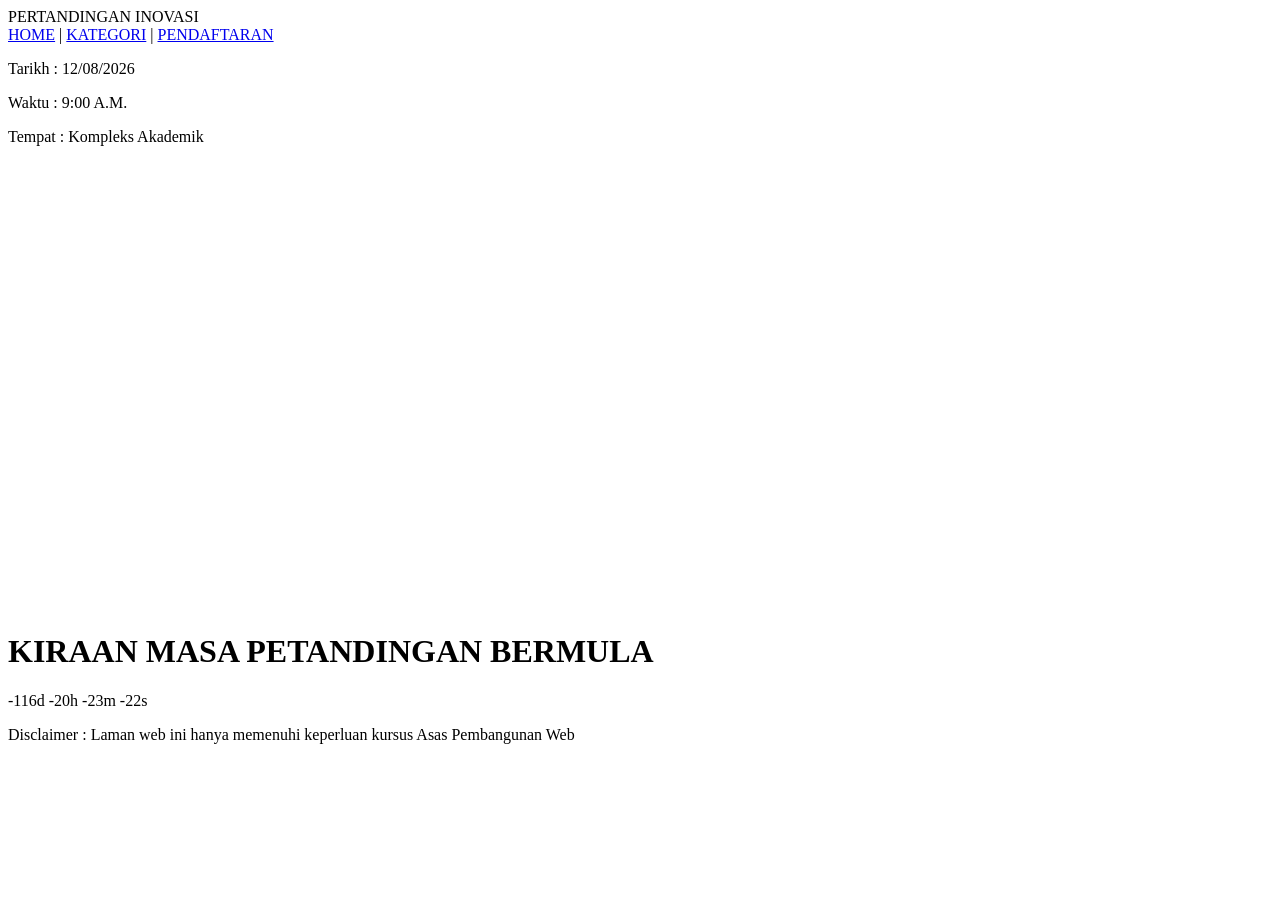
==== index.html @ 63a27972 "Update index.html" ====
<html>
    <head>
        <meta name="viewport" content="width=device-width, initial-scale=1.0">
    </head>
    <header>PERTANDINGAN INOVASI</header>

    <nav>
        <a href = "index.html">HOME</a> | <a href = "kategori.html">KATEGORI</a> | <a href = "daftar.html">PENDAFTARAN</a>
    </nav>

    <section>
        <p>Tarikh : 12/08/2026
        <p>Waktu :  9:00 A.M.
        <p>Tempat : Kompleks Akademik</p>
    </section>

    <iframe src="https://www.google.com/maps/embed?pb=!1m18!1m12!1m3!1d3981.392210374568!2d101.53068947497377!3d3.724355196249561!2m3!1f0!2f0!3f0!3m2!1i1024!2i768!4f13.1!3m3!1m2!1s0x31cb89c69b82a3ab%3A0x7fa38dc86ca7823!2sKompleks%20Akademik%20UPSI!5e0!3m2!1sen!2smy!4v1777512262314!5m2!1sen!2smy" width="600" height="450" style="border:0;" allowfullscreen="" loading="lazy" referrerpolicy="no-referrer-when-downgrade">
    </iframe>


    <h1>KIRAAN MASA PETANDINGAN BERMULA </h1>
    <p id="timer"></p>

    <script>
        let targetDate = new Date("Aug 12, 2026 09:00:00").getTime();

        setInterval(function() {
            let now = new Date().getTime();
            let distance = targetDate - now;

            let days = Math.floor(distance / (1000 * 60 * 60 * 24));
            let hours = Math.floor((distance % (1000 * 60 * 60 * 24)) / (1000 * 60 * 60));
            let minutes = Math.floor((distance % (1000 * 60 * 60)) / (1000 * 60));
            let seconds = Math.floor((distance % (1000 * 60)) / 1000);

            document.getElementById("timer").innerHTML =
                days + "d " + hours + "h " + minutes + "m " + seconds + "s";

        }, 1000);
    </script>

    <footer>
        <p> Disclaimer : Laman web ini hanya memenuhi keperluan kursus Asas Pembangunan Web</p>
    </footer>
</html>
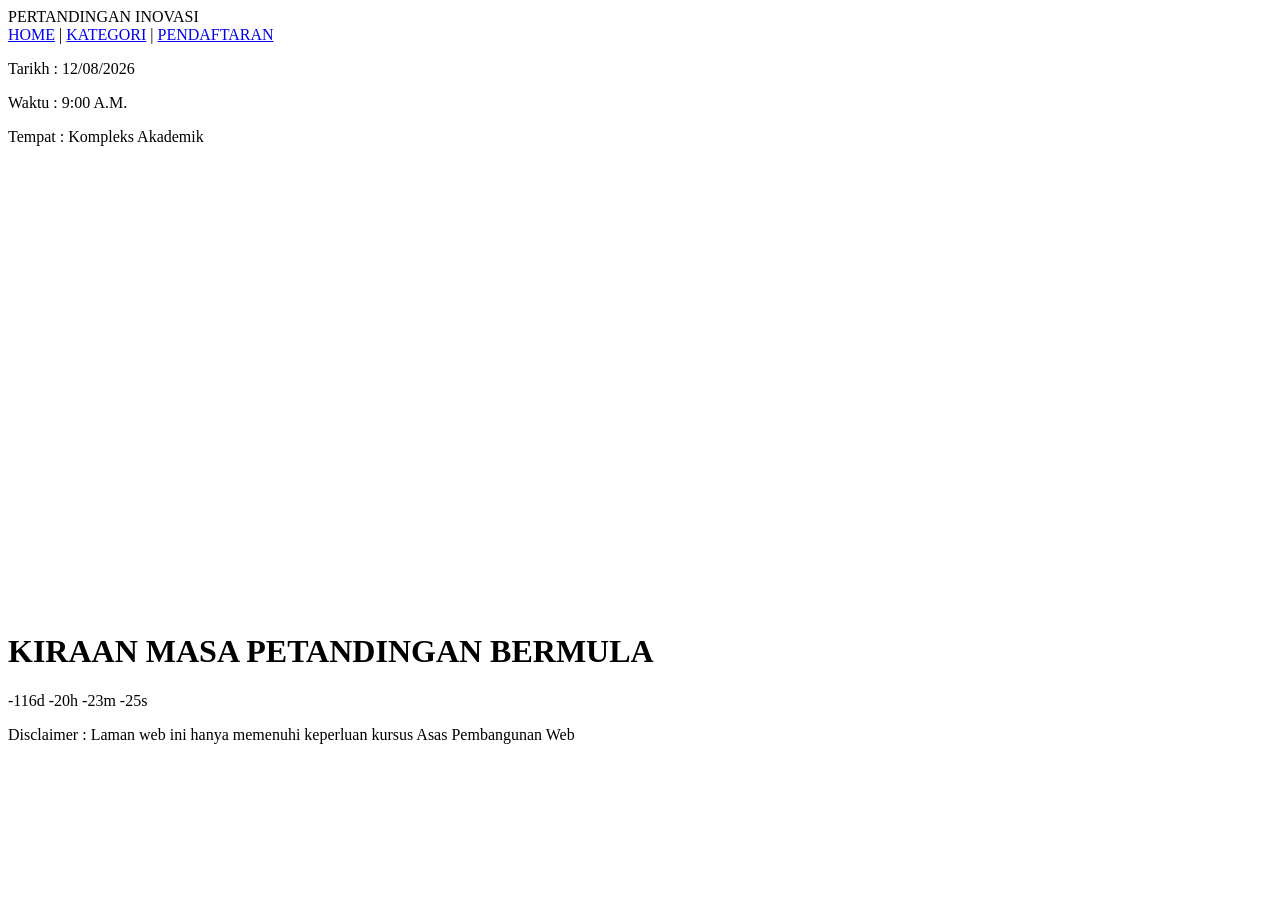
==== commit af69daae: "Update index.html" ====
--- a/index.html
+++ b/index.html
@@ -2,44 +2,47 @@
     <head>
         <meta name="viewport" content="width=device-width, initial-scale=1.0">
     </head>
-    <header>PERTANDINGAN INOVASI</header>
 
-    <nav>
-        <a href = "index.html">HOME</a> | <a href = "kategori.html">KATEGORI</a> | <a href = "daftar.html">PENDAFTARAN</a>
-    </nav>
-
-    <section>
-        <p>Tarikh : 12/08/2026
-        <p>Waktu :  9:00 A.M.
-        <p>Tempat : Kompleks Akademik</p>
-    </section>
-
-    <iframe src="https://www.google.com/maps/embed?pb=!1m18!1m12!1m3!1d3981.392210374568!2d101.53068947497377!3d3.724355196249561!2m3!1f0!2f0!3f0!3m2!1i1024!2i768!4f13.1!3m3!1m2!1s0x31cb89c69b82a3ab%3A0x7fa38dc86ca7823!2sKompleks%20Akademik%20UPSI!5e0!3m2!1sen!2smy!4v1777512262314!5m2!1sen!2smy" width="600" height="450" style="border:0;" allowfullscreen="" loading="lazy" referrerpolicy="no-referrer-when-downgrade">
-    </iframe>
-
-
-    <h1>KIRAAN MASA PETANDINGAN BERMULA </h1>
-    <p id="timer"></p>
-
-    <script>
-        let targetDate = new Date("Aug 12, 2026 09:00:00").getTime();
-
-        setInterval(function() {
-            let now = new Date().getTime();
-            let distance = targetDate - now;
-
-            let days = Math.floor(distance / (1000 * 60 * 60 * 24));
-            let hours = Math.floor((distance % (1000 * 60 * 60 * 24)) / (1000 * 60 * 60));
-            let minutes = Math.floor((distance % (1000 * 60 * 60)) / (1000 * 60));
-            let seconds = Math.floor((distance % (1000 * 60)) / 1000);
-
-            document.getElementById("timer").innerHTML =
-                days + "d " + hours + "h " + minutes + "m " + seconds + "s";
-
-        }, 1000);
-    </script>
-
-    <footer>
-        <p> Disclaimer : Laman web ini hanya memenuhi keperluan kursus Asas Pembangunan Web</p>
-    </footer>
+    <body>
+        <header>PERTANDINGAN INOVASI</header>
+    
+        <nav>
+            <a href = "index.html">HOME</a> | <a href = "kategori.html">KATEGORI</a> | <a href = "daftar.html">PENDAFTARAN</a>
+        </nav>
+    
+        <section>
+            <p>Tarikh : 12/08/2026
+            <p>Waktu :  9:00 A.M.
+            <p>Tempat : Kompleks Akademik</p>
+        </section>
+    
+        <iframe src="https://www.google.com/maps/embed?pb=!1m18!1m12!1m3!1d3981.392210374568!2d101.53068947497377!3d3.724355196249561!2m3!1f0!2f0!3f0!3m2!1i1024!2i768!4f13.1!3m3!1m2!1s0x31cb89c69b82a3ab%3A0x7fa38dc86ca7823!2sKompleks%20Akademik%20UPSI!5e0!3m2!1sen!2smy!4v1777512262314!5m2!1sen!2smy" width="600" height="450" style="border:0;" allowfullscreen="" loading="lazy" referrerpolicy="no-referrer-when-downgrade">
+        </iframe>
+    
+    
+        <h1>KIRAAN MASA PETANDINGAN BERMULA </h1>
+        <p id="timer"></p>
+    
+        <script>
+            let targetDate = new Date("Aug 12, 2026 09:00:00").getTime();
+    
+            setInterval(function() {
+                let now = new Date().getTime();
+                let distance = targetDate - now;
+    
+                let days = Math.floor(distance / (1000 * 60 * 60 * 24));
+                let hours = Math.floor((distance % (1000 * 60 * 60 * 24)) / (1000 * 60 * 60));
+                let minutes = Math.floor((distance % (1000 * 60 * 60)) / (1000 * 60));
+                let seconds = Math.floor((distance % (1000 * 60)) / 1000);
+    
+                document.getElementById("timer").innerHTML =
+                    days + "d " + hours + "h " + minutes + "m " + seconds + "s";
+    
+            }, 1000);
+        </script>
+    
+        <footer>
+            <p> Disclaimer : Laman web ini hanya memenuhi keperluan kursus Asas Pembangunan Web</p>
+        </footer>
+    </body>
 </html>
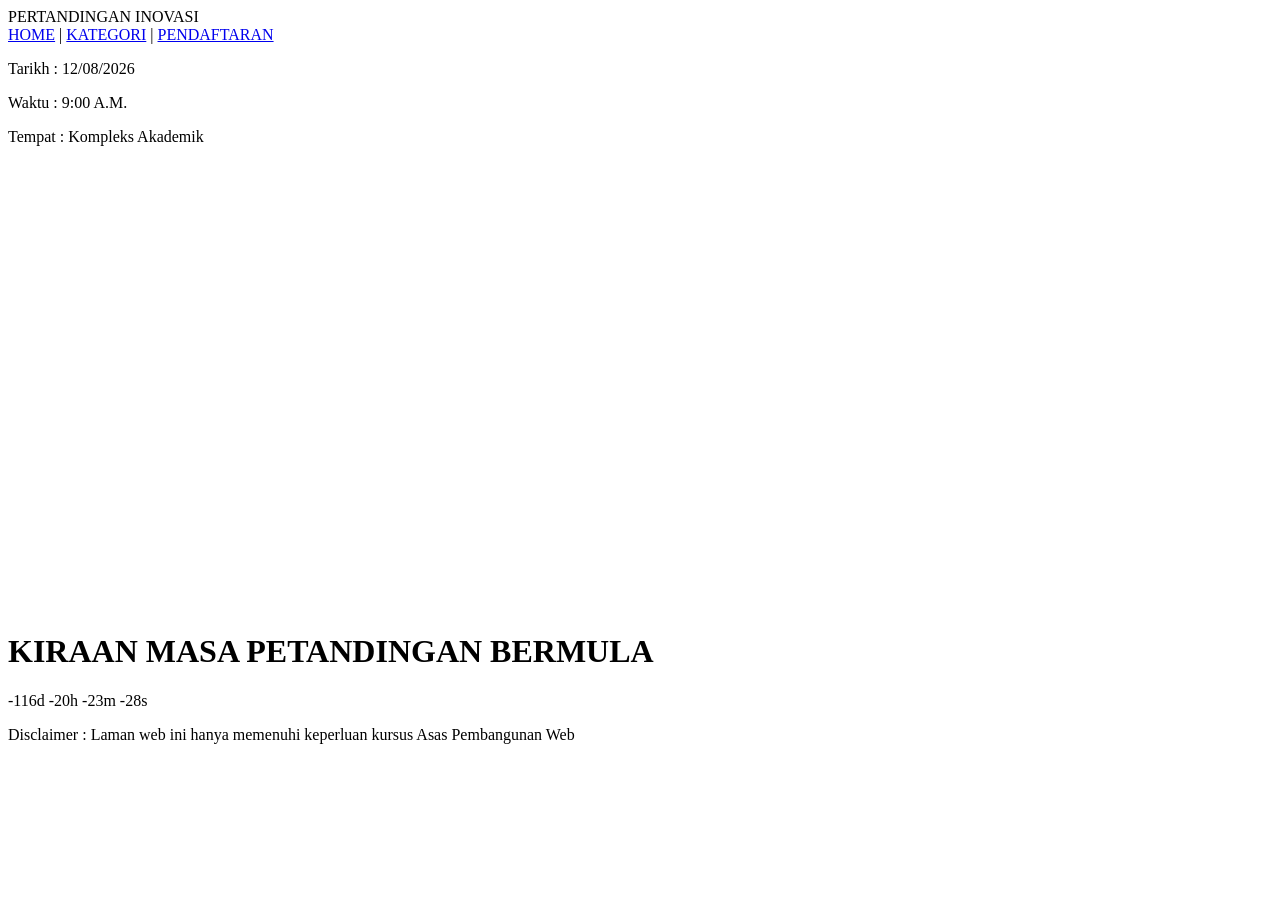
==== commit 0b229df6: "Update index.html" ====
--- a/index.html
+++ b/index.html
@@ -1,6 +1,7 @@
 <html>
     <head>
         <meta name="viewport" content="width=device-width, initial-scale=1.0">
+        <link rel="stylesheet" href="style.css">
     </head>
 
     <body>
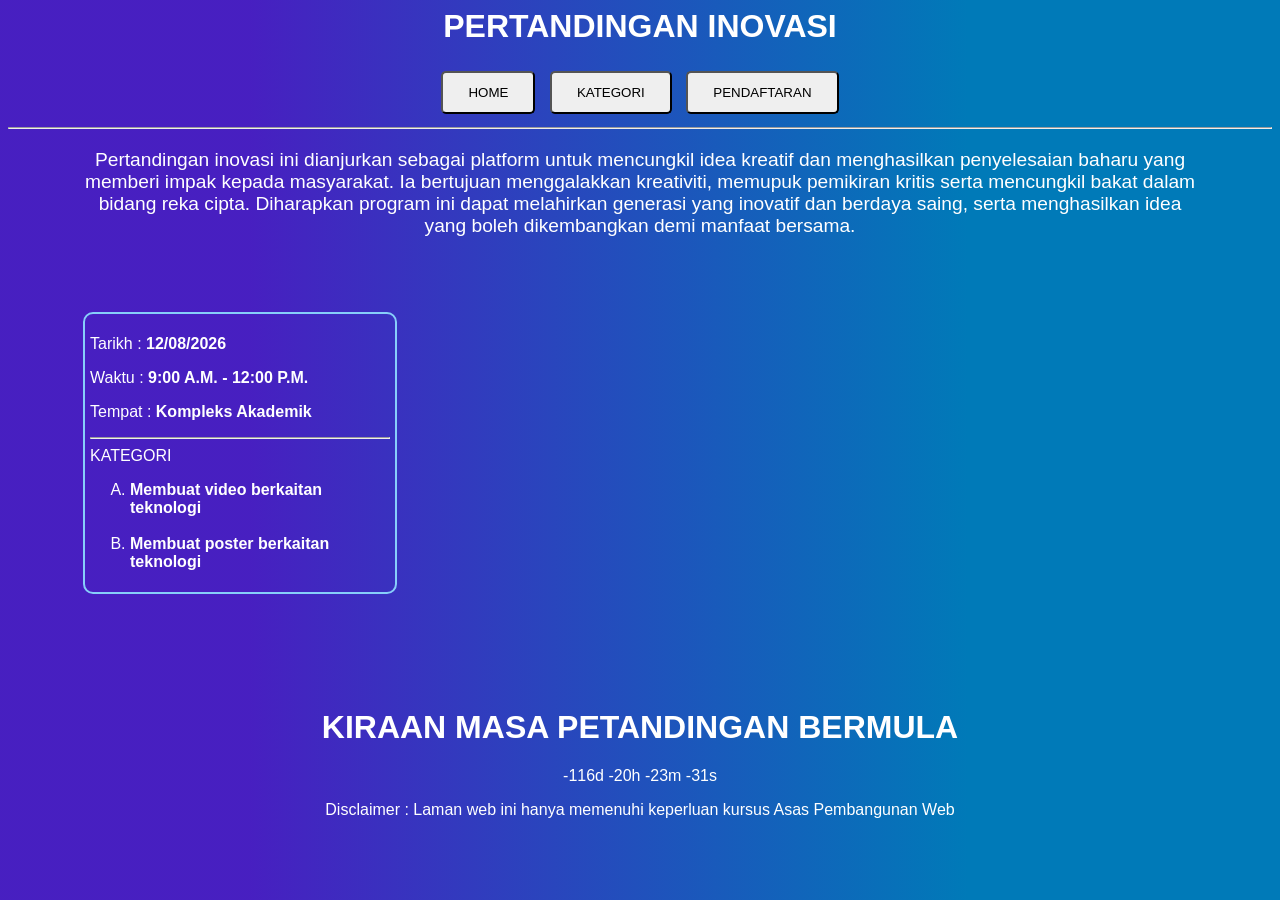
==== commit 3861470c: "Add files via upload" ====
--- a/index.html
+++ b/index.html
@@ -1,28 +1,47 @@
 <html>
     <head>
+        <meta charset="UTF-8">
         <meta name="viewport" content="width=device-width, initial-scale=1.0">
         <link rel="stylesheet" href="style.css">
+        <title>Website Pertandingan Inovasi</title>
     </head>
 
     <body>
-        <header>PERTANDINGAN INOVASI</header>
+
+        <header><h1>PERTANDINGAN INOVASI</h1></header>
     
         <nav>
-            <a href = "index.html">HOME</a> | <a href = "kategori.html">KATEGORI</a> | <a href = "daftar.html">PENDAFTARAN</a>
+            <a href = "index.html"><button>HOME</button></a>
+            <a href = "kategori.html"><button>KATEGORI</button></a>
+            <a href = "daftar.html"><button>PENDAFTARAN</button></a>
         </nav>
-    
+
+        <hr>
+
+        <div>
+            <p id="desc">Pertandingan inovasi ini dianjurkan sebagai platform untuk mencungkil idea kreatif dan menghasilkan penyelesaian baharu yang memberi impak kepada masyarakat. Ia bertujuan menggalakkan kreativiti, memupuk pemikiran kritis serta mencungkil bakat dalam bidang reka cipta. Diharapkan program ini dapat melahirkan generasi yang inovatif dan berdaya saing, serta menghasilkan idea yang boleh dikembangkan demi manfaat bersama.
+</p>
+        </div>
         <section>
-            <p>Tarikh : 12/08/2026
-            <p>Waktu :  9:00 A.M.
-            <p>Tempat : Kompleks Akademik</p>
+            <div id="sec1">
+                <p>Tarikh : <span class="bold">12/08/2026</span></p>
+                <p>Waktu :  <span class="bold">9:00 A.M. - 12:00 P.M.</span></p>
+                <p>Tempat : <span class="bold">Kompleks Akademik</span></p>
+                <hr>
+                KATEGORI
+                <ol type="A">
+                    <li><span class="bold">Membuat video berkaitan teknologi</span></li>
+                    <br>
+                    <li><span class="bold">Membuat poster berkaitan teknologi</span></li>
+                </ol>
+            </div>
         </section>
-    
-        <iframe src="https://www.google.com/maps/embed?pb=!1m18!1m12!1m3!1d3981.392210374568!2d101.53068947497377!3d3.724355196249561!2m3!1f0!2f0!3f0!3m2!1i1024!2i768!4f13.1!3m3!1m2!1s0x31cb89c69b82a3ab%3A0x7fa38dc86ca7823!2sKompleks%20Akademik%20UPSI!5e0!3m2!1sen!2smy!4v1777512262314!5m2!1sen!2smy" width="600" height="450" style="border:0;" allowfullscreen="" loading="lazy" referrerpolicy="no-referrer-when-downgrade">
-        </iframe>
-    
-    
-        <h1>KIRAAN MASA PETANDINGAN BERMULA </h1>
-        <p id="timer"></p>
+        <br>
+
+        <div id="masa">
+            <h1>KIRAAN MASA PETANDINGAN BERMULA</h1>
+            <p id="timer"></p>
+        </div>
     
         <script>
             let targetDate = new Date("Aug 12, 2026 09:00:00").getTime();
@@ -41,9 +60,11 @@
     
             }, 1000);
         </script>
+
+
     
         <footer>
             <p> Disclaimer : Laman web ini hanya memenuhi keperluan kursus Asas Pembangunan Web</p>
         </footer>
     </body>
-</html>
+</html>
--- a/style.css
+++ b/style.css
@@ -0,0 +1,57 @@
+header {
+    text-align: center;
+    font-family: sans-serif, arial;
+    color: white;
+}
+
+body{
+    font-family: sans-serif, arial;
+    background-image: linear-gradient( to left, rgba(0,122,184,1) 24.4%, rgba(46,0,184,0.88) 80.5% );
+    color: white;
+    text-align: center;
+}
+
+nav {
+    border-radius: 10px;
+    font-family: sans-serif, arial;
+}
+
+#desc{
+    margin: 75px;
+    margin-top: 20px;
+    font-size: larger;
+}
+
+button {
+    background-color: linear-gradient(skyblue, lightgreen );
+    padding: 12px 25px;
+    outline: none;
+    border-radius: 5px;
+    margin: 5px;
+}
+
+iframe {
+    border: 5px solid turquoise;
+    border-radius: 10px;
+}
+
+#sec1{
+    border: 2px solid lightskyblue;
+    border-radius: 10px;
+    padding: 5px;
+    text-align: left;
+    width: 300px;
+    margin: 75px
+}
+
+#masa{
+    clear: both;
+}
+
+footer{
+    clear: both;
+}
+
+.bold{
+    font-weight: bold;
+}
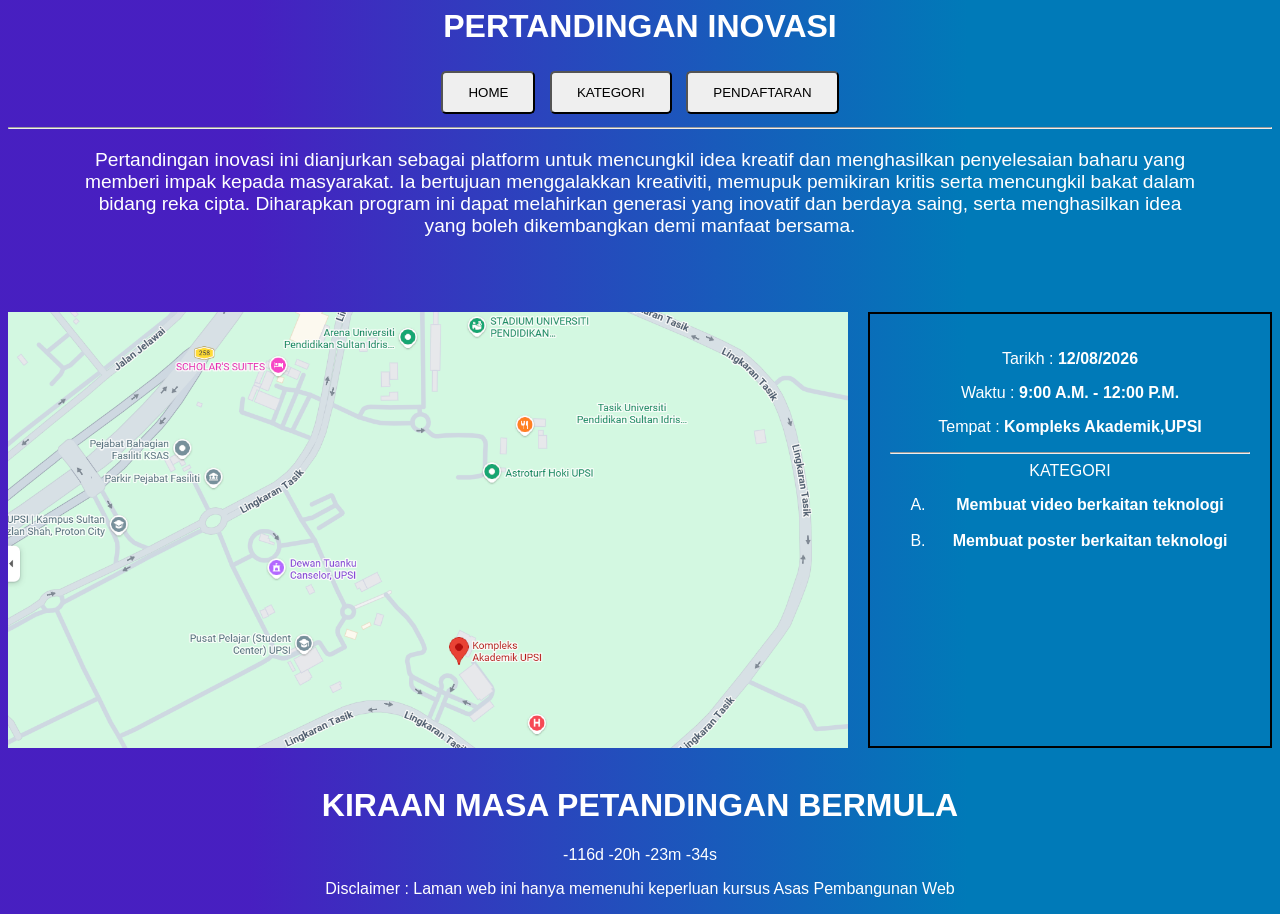
==== commit 1f7063fa: "Add files via upload" ====
--- a/index.html
+++ b/index.html
@@ -22,11 +22,13 @@
             <p id="desc">Pertandingan inovasi ini dianjurkan sebagai platform untuk mencungkil idea kreatif dan menghasilkan penyelesaian baharu yang memberi impak kepada masyarakat. Ia bertujuan menggalakkan kreativiti, memupuk pemikiran kritis serta mencungkil bakat dalam bidang reka cipta. Diharapkan program ini dapat melahirkan generasi yang inovatif dan berdaya saing, serta menghasilkan idea yang boleh dikembangkan demi manfaat bersama.
 </p>
         </div>
-        <section>
-            <div id="sec1">
+
+        <div class="container">
+            <img src="lokasi.png" alt="Lokasi Kompleks Akademik,UPSI" class="image-box">
+            <div class="text-box">
                 <p>Tarikh : <span class="bold">12/08/2026</span></p>
                 <p>Waktu :  <span class="bold">9:00 A.M. - 12:00 P.M.</span></p>
-                <p>Tempat : <span class="bold">Kompleks Akademik</span></p>
+                <p>Tempat : <span class="bold">Kompleks Akademik,UPSI</span></p>
                 <hr>
                 KATEGORI
                 <ol type="A">
@@ -35,7 +37,8 @@
                     <li><span class="bold">Membuat poster berkaitan teknologi</span></li>
                 </ol>
             </div>
-        </section>
+        </div>
+
         <br>
 
         <div id="masa">
--- a/style.css
+++ b/style.css
@@ -35,15 +35,6 @@
     border-radius: 10px;
 }
 
-#sec1{
-    border: 2px solid lightskyblue;
-    border-radius: 10px;
-    padding: 5px;
-    text-align: left;
-    width: 300px;
-    margin: 75px
-}
-
 #masa{
     clear: both;
 }
@@ -54,4 +45,37 @@
 
 .bold{
     font-weight: bold;
+}
+
+.container {
+    display: flex;
+    flex-wrap: wrap; /* Allows items to stack on small screens */
+    width: 100%;
+    gap: 20px;
+}
+
+.image-box {
+    flex: 7; /* 70% width on large screens */
+    min-width: 300px; /* Optional: forces wrap sooner */
+}
+
+.image-box img {
+    width: 100%; /* Makes image responsive */
+    height: auto;
+    display: block;
+}
+
+.text-box {
+    flex: 3; /* 30% width on large screens */
+    border: 2px solid #000; /* Text box border */
+    padding: 20px;
+    box-sizing: border-box;
+    min-width: 200px;
+}
+
+/* When screen is 768px or smaller */
+ @media (max-width: 768px) {
+    .image-box, .text-box {
+      flex: 1 1 100%; /* Force full width to make them stack */
+    }
 }
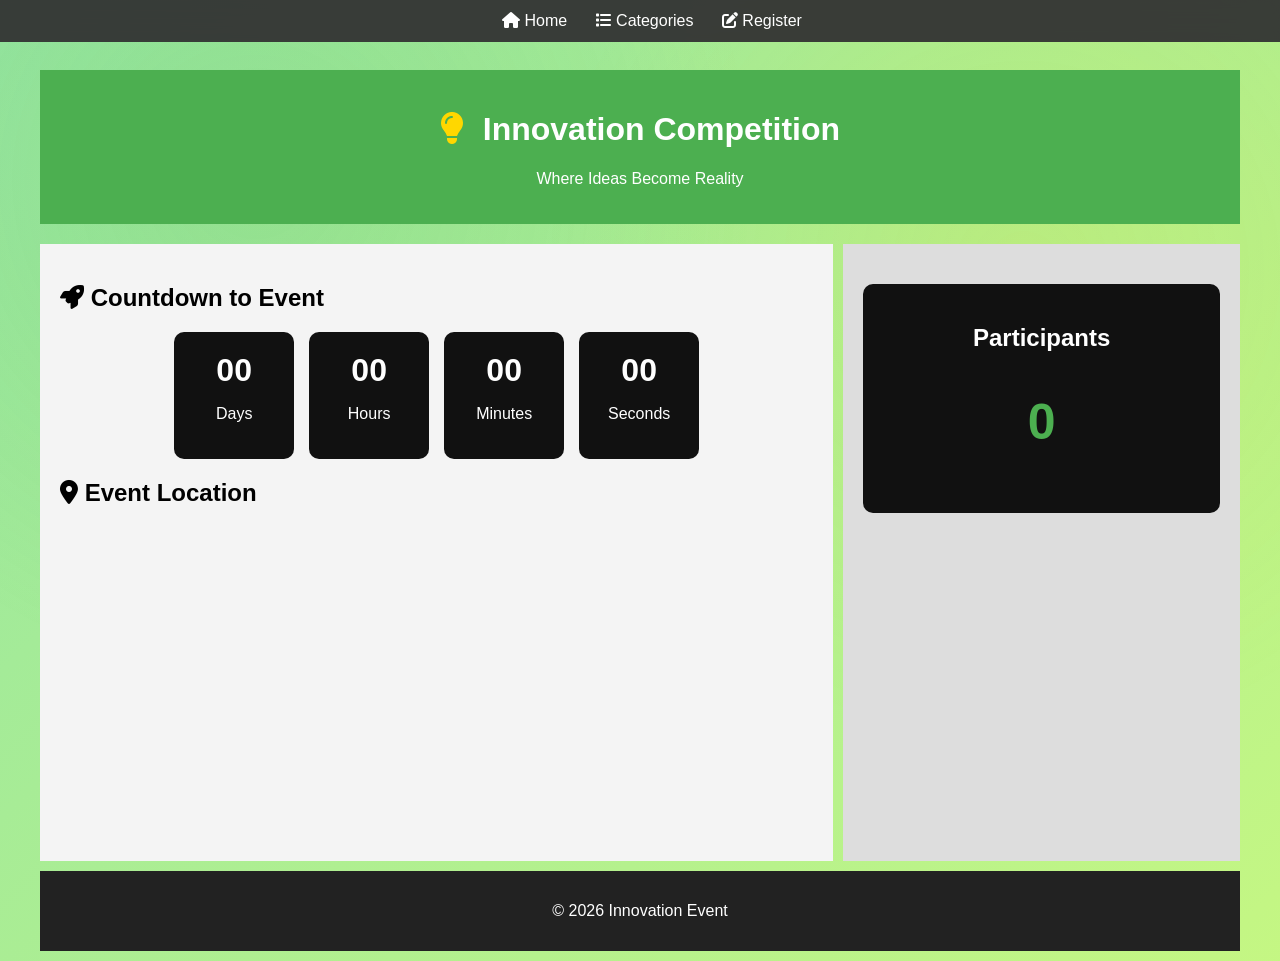
==== commit 99b60c06: "Add files via upload" ====
--- a/index.html
+++ b/index.html
@@ -1,73 +1,137 @@
-<html>
-    <head>
-        <meta charset="UTF-8">
-        <meta name="viewport" content="width=device-width, initial-scale=1.0">
-        <link rel="stylesheet" href="style.css">
-        <title>Website Pertandingan Inovasi</title>
-    </head>
+<!DOCTYPE html>
+<html lang="en">
+<head>
+    <meta charset="UTF-8">
+    <meta name="viewport" content="width=device-width, initial-scale=1.0">
+    <title>Innovation Website</title>
 
-    <body>
+    <!-- CSS -->
+    <link rel="stylesheet" href="style.css">
 
-        <header><h1>PERTANDINGAN INOVASI</h1></header>
-    
-        <nav>
-            <a href = "index.html"><button>HOME</button></a>
-            <a href = "kategori.html"><button>KATEGORI</button></a>
-            <a href = "daftar.html"><button>PENDAFTARAN</button></a>
-        </nav>
+    <!-- Font Awesome Icons -->
+    <link rel="stylesheet" href="https://cdnjs.cloudflare.com/ajax/libs/font-awesome/6.5.0/css/all.min.css">
+</head>
 
-        <hr>
+<body>
 
-        <div>
-            <p id="desc">Pertandingan inovasi ini dianjurkan sebagai platform untuk mencungkil idea kreatif dan menghasilkan penyelesaian baharu yang memberi impak kepada masyarakat. Ia bertujuan menggalakkan kreativiti, memupuk pemikiran kritis serta mencungkil bakat dalam bidang reka cipta. Diharapkan program ini dapat melahirkan generasi yang inovatif dan berdaya saing, serta menghasilkan idea yang boleh dikembangkan demi manfaat bersama.
-</p>
-        </div>
+<div class="container">
 
-        <div class="container">
-            <img src="lokasi.png" alt="Lokasi Kompleks Akademik,UPSI" class="image-box">
-            <div class="text-box">
-                <p>Tarikh : <span class="bold">12/08/2026</span></p>
-                <p>Waktu :  <span class="bold">9:00 A.M. - 12:00 P.M.</span></p>
-                <p>Tempat : <span class="bold">Kompleks Akademik,UPSI</span></p>
-                <hr>
-                KATEGORI
-                <ol type="A">
-                    <li><span class="bold">Membuat video berkaitan teknologi</span></li>
-                    <br>
-                    <li><span class="bold">Membuat poster berkaitan teknologi</span></li>
-                </ol>
+    <!-- HEADER -->
+    <header>
+        <h1>
+            <i class="fa-solid fa-lightbulb"></i>
+            Innovation Competition
+        </h1>
+        <p>Where Ideas Become Reality</p>
+    </header>
+
+    <!-- NAV -->
+    <nav class="main-nav">
+        <a href="index.html"><i class="fa-solid fa-house"></i> Home</a>
+        <a href="kategori.html"><i class="fa-solid fa-list"></i> Categories</a>
+        <a href="daftar.html"><i class="fa-solid fa-pen-to-square"></i> Register</a>
+    </nav>
+
+    <!-- MAIN CONTENT -->
+    <main>
+
+        <!-- COUNTDOWN -->
+        <h2>
+            <i class="fa-solid fa-rocket"></i>
+            Countdown to Event
+        </h2>
+
+        <div class="flip-clock">
+            <div class="time-box">
+                <span id="days">00</span>
+                <p>Days</p>
+            </div>
+            <div class="time-box">
+                <span id="hours">00</span>
+                <p>Hours</p>
+            </div>
+            <div class="time-box">
+                <span id="minutes">00</span>
+                <p>Minutes</p>
+            </div>
+            <div class="time-box">
+                <span id="seconds">00</span>
+                <p>Seconds</p>
             </div>
         </div>
 
-        <br>
+        <!-- MAP SECTION -->
+        <h2>
+            <i class="fa-solid fa-location-dot"></i>
+            Event Location
+        </h2>
 
-        <div id="masa">
-            <h1>KIRAAN MASA PETANDINGAN BERMULA</h1>
-            <p id="timer"></p>
-        </div>
+        <iframe src="https://www.google.com/maps/embed?pb=!1m18!1m12!1m3!1d5630.555005600012!2d101.53564089062603!3d3.721830522814039!2m3!1f0!2f0!3f0!3m2!1i1024!2i768!4f13.1!3m3!1m2!1s0x31cb89c69b82a3ab%3A0x7fa38dc86ca7823!2sKompleks%20Akademik%20UPSI!5e0!3m2!1sen!2smy!4v1777868084602!5m2!1sen!2smy" width="400" height="300" style="border:0;" allowfullscreen="" loading="lazy" referrerpolicy="no-referrer-when-downgrade"></iframe>
+        
+
+    </main>
+
+    <!-- SIDEBAR -->
+    <aside>
+        <div class="participant-box">
+        <h2>Participants</h2>
+        <h1 id="count">0</h1>
+    </div>
+    </aside>
+
+    <!-- FOOTER -->
+    <footer>
+        <p>© 2026 Innovation Event</p>
+    </footer>
+
+</div>
+
+<!-- TIMER SCRIPT -->
+<script>
+const targetDate = new Date(2026, 7, 12, 9, 0, 0).getTime();
+
+function updateFlip(id, value) {
+    const el = document.getElementById(id);
+
+    if (el.innerText != value) {
+        el.classList.add("flip");
+
+        setTimeout(() => {
+            el.innerText = value;
+            el.classList.remove("flip");
+        }, 150);
+    }
+}
+
+setInterval(() => {
+    const now = new Date().getTime();
+    const diff = targetDate - now;
+
+    if (diff <= 0) return;
+
+    const d = Math.floor(diff / (1000 * 60 * 60 * 24));
+    const h = Math.floor((diff / (1000 * 60 * 60)) % 24);
+    const m = Math.floor((diff / (1000 * 60)) % 60);
+    const s = Math.floor((diff / 1000) % 60);
+
+    updateFlip("days", d);
+    updateFlip("hours", h);
+    updateFlip("minutes", m);
+    updateFlip("seconds", s);
+
+}, 1000);
+
+async function updateCount() {
+    const response = await fetch("https://script.google.com/macros/s/AKfycby4aYDxU8yv1ElqwkVaMEBnxDwyqdv9KsiQAQOSUeU4nR261nS4y855_ebGj-OmS-UtNg/exec");
     
-        <script>
-            let targetDate = new Date("Aug 12, 2026 09:00:00").getTime();
-    
-            setInterval(function() {
-                let now = new Date().getTime();
-                let distance = targetDate - now;
-    
-                let days = Math.floor(distance / (1000 * 60 * 60 * 24));
-                let hours = Math.floor((distance % (1000 * 60 * 60 * 24)) / (1000 * 60 * 60));
-                let minutes = Math.floor((distance % (1000 * 60 * 60)) / (1000 * 60));
-                let seconds = Math.floor((distance % (1000 * 60)) / 1000);
-    
-                document.getElementById("timer").innerHTML =
-                    days + "d " + hours + "h " + minutes + "m " + seconds + "s";
-    
-            }, 1000);
-        </script>
+    const text = await response.text();
+    console.log("API response:", text);
 
+    document.getElementById("count").innerText = text;
+}
 
-    
-        <footer>
-            <p> Disclaimer : Laman web ini hanya memenuhi keperluan kursus Asas Pembangunan Web</p>
-        </footer>
-    </body>
+updateCount();
+</script>
+
+</body>
 </html>
--- a/style.css
+++ b/style.css
@@ -1,81 +1,320 @@
+body {
+     margin: 0;
+    font-family: Arial, sans-serif;
+
+    /* Gradient background */
+    background: linear-gradient(-45deg, #f5f7fa, #c3cfe2, #d4fc79, #96e6a1);
+    background-size: 400% 400%;
+
+    animation: gradientMove 15s ease infinite;
+
+    min-height: 100vh;
+
+    min-height: 100vh;
+    padding-top: 60px;
+}
+
+body::before {
+    content: "";
+    position: fixed;
+    top: 0;
+    left: 0;
+    width: 100%;
+    height: 100%;
+
+    background: radial-gradient(circle at 20% 20%, rgba(76,175,80,0.15), transparent 40%),
+                radial-gradient(circle at 80% 30%, rgba(255,215,0,0.12), transparent 40%);
+
+    z-index: -1;
+}
+
+.card, main, aside, .form-container {
+    background: rgba(255, 255, 255, 0.95);
+    backdrop-filter: blur(5px);
+}
+
+@keyframes gradientMove {
+    0% {
+        background-position: 0% 50%;
+    }
+    50% {
+        background-position: 100% 50%;
+    }
+    100% {
+        background-position: 0% 50%;
+    }
+}
+/* Layout */
+.container {
+    display: grid;
+    grid-template-areas:
+        "header header"
+        "nav nav"
+        "main sidebar"
+        "footer footer";
+    grid-template-columns: 2fr 1fr;
+    gap: 10px;
+    padding: 10px;
+
+    max-width: 1200px;
+    margin: auto;
+}
+
+/* HEADER */
 header {
-    text-align: center;
-    font-family: sans-serif, arial;
-    color: white;
-}
-
-body{
-    font-family: sans-serif, arial;
-    background-image: linear-gradient( to left, rgba(0,122,184,1) 24.4%, rgba(46,0,184,0.88) 80.5% );
-    color: white;
-    text-align: center;
-}
-
-nav {
-    border-radius: 10px;
-    font-family: sans-serif, arial;
-}
-
-#desc{
-    margin: 75px;
+    grid-area: header;
+    background: #4CAF50;
+    color: white;
+    padding: 20px;
+    text-align: center;
+}
+
+header i {
+    margin-right: 10px;
+    color: #FFD700;
+}
+
+/* =========================
+   GLOBAL NAVIGATION (ALL PAGES)
+   ========================= */
+
+.main-nav {
+    position: fixed;   /* stays in same place */
+    top: 0;
+    left: 0;
+    width: 100%;
+    background: #333;
+    padding: 12px;
+    text-align: center;
+    z-index: 1000; /* always on top */
+    position: fixed;
+    top: 0;
+    width: 100%;
+    background: rgba(51, 51, 51, 0.95);
+    backdrop-filter: blur(8px);
+}
+
+.main-nav a {
+    color: white;
+    margin: 0 12px;
+    text-decoration: none;
+    font-size: 16px;
+    transition: 0.3s;
+}
+
+.main-nav a:hover {
+    color: #4CAF50;
+}
+/* Active page feel (optional manual class) */
+.main-nav a.active {
+    color: #FFD700;
+    font-weight: bold;
+}
+/* MAIN */
+main {
+    grid-area: main;
+    background: #f4f4f4;
+    padding: 20px;
+}
+
+/* SIDEBAR */
+aside {
+    grid-area: sidebar;
+    background: #ddd;
+    padding: 20px;
+}
+
+/* FOOTER */
+footer {
+    grid-area: footer;
+    background: #222;
+    color: white;
+    text-align: center;
+    padding: 15px;
+}
+
+/* FLIP CLOCK */
+.flip-clock {
+    display: flex;
+    justify-content: center;
+    gap: 15px;
     margin-top: 20px;
-    font-size: larger;
-}
-
-button {
-    background-color: linear-gradient(skyblue, lightgreen );
-    padding: 12px 25px;
-    outline: none;
-    border-radius: 5px;
-    margin: 5px;
-}
-
+}
+
+.time-box {
+    background: #111;
+    color: #fff;
+    padding: 20px;
+    border-radius: 10px;
+    text-align: center;
+    min-width: 80px;
+}
+
+.time-box span {
+    display: block;
+    font-size: 32px;
+    font-weight: bold;
+    transition: transform 0.3s, opacity 0.3s;
+}
+
+.flip {
+    transform: rotateX(90deg);
+    opacity: 0;
+}
+
+/* MAP */
 iframe {
-    border: 5px solid turquoise;
-    border-radius: 10px;
-}
-
-#masa{
-    clear: both;
-}
-
-footer{
-    clear: both;
-}
-
-.bold{
-    font-weight: bold;
-}
-
-.container {
-    display: flex;
-    flex-wrap: wrap; /* Allows items to stack on small screens */
-    width: 100%;
-    gap: 20px;
-}
-
-.image-box {
-    flex: 7; /* 70% width on large screens */
-    min-width: 300px; /* Optional: forces wrap sooner */
-}
-
-.image-box img {
-    width: 100%; /* Makes image responsive */
-    height: auto;
-    display: block;
-}
-
-.text-box {
-    flex: 3; /* 30% width on large screens */
-    border: 2px solid #000; /* Text box border */
-    padding: 20px;
-    box-sizing: border-box;
-    min-width: 200px;
-}
-
-/* When screen is 768px or smaller */
- @media (max-width: 768px) {
-    .image-box, .text-box {
-      flex: 1 1 100%; /* Force full width to make them stack */
-    }
+    width: 100%;
+    height: 300px;
+    border: 0;
+    border-radius: 10px;
+    margin-top: 10px;
+}
+
+/* RESPONSIVE */
+@media (max-width: 768px) {
+    .container {
+        grid-template-areas:
+            "header"
+            "nav"
+            "main"
+            "sidebar"
+            "footer";
+        grid-template-columns: 1fr;
+    }
+}
+
+@media (max-width: 500px) {
+    .flip-clock {
+        flex-wrap: wrap;
+    }
+
+    .time-box {
+        min-width: 70px;
+        padding: 15px;
+    }
+}
+
+@media (max-width: 600px) {
+    iframe {
+        height: 200px;
+    }
+}
+/* =========================
+   CATEGORY PAGE ONLY
+   ========================= */
+
+.category-page {
+    max-width: 800px;
+    margin: auto;
+    padding: 20px;
+    text-align: center;
+}
+
+/* Title only inside category page */
+.category-page h1 {
+    margin-bottom: 30px;
+}
+
+/* Cards */
+.category-page .card {
+    background: white;
+    margin: 20px 0;
+    padding: 30px;
+    border-radius: 12px;
+    box-shadow: 0 5px 15px rgba(0,0,0,0.1);
+    transition: transform 0.3s ease;
+}
+
+.category-page .card:hover {
+    transform: translateY(-5px);
+}
+
+/* Icons inside category page only */
+.category-page .card i {
+    font-size: 40px;
+    color: #4CAF50;
+    margin-bottom: 10px;
+}
+
+/* Buttons inside category page only */
+.join-btn {
+    display: inline-block;
+    margin-top: 15px;
+    padding: 10px 20px;
+    background: #4CAF50;
+    color: white;
+    border-radius: 6px;
+    text-decoration: none;
+    transition: 0.3s;
+}
+
+.join-btn:hover {
+    background: #45a049;
+}
+
+ /* =========================
+    REGISTRATION PAGE
+   ========================= */
+
+.register-page {
+    max-width: 900px;
+    margin: auto;
+    padding: 20px;
+    text-align: center;
+}
+
+.register-page h1 {
+    margin-top: 20px;
+}
+
+.subtitle {
+    color: #555;
+    margin-bottom: 20px;
+}
+
+/* Form container */
+.form-container {
+    background: #fff;
+    padding: 15px;
+    border-radius: 12px;
+    box-shadow: 0 5px 15px rgba(0,0,0,0.1);
+}
+
+/* Google Form iframe */
+.form-container iframe {
+    width: 100%;
+    height: 800px;
+    border: none;
+    border-radius: 10px;
+}
+
+/* Mobile friendly */
+@media (max-width: 768px) {
+    .form-container iframe {
+        height: 600px;
+    }
+}
+
+.participant-box {
+    background: #111;
+    color: white;
+    text-align: center;
+    padding: 20px;
+    border-radius: 10px;
+    margin-top: 20px;
+}
+
+.participant-box {
+    background: #111;
+    color: white;
+    text-align: center;
+    padding: 20px;
+    border-radius: 10px;
+    margin-top: 20px;
+}
+
+#count {
+    font-size: 50px;
+    color: #4CAF50;
 }
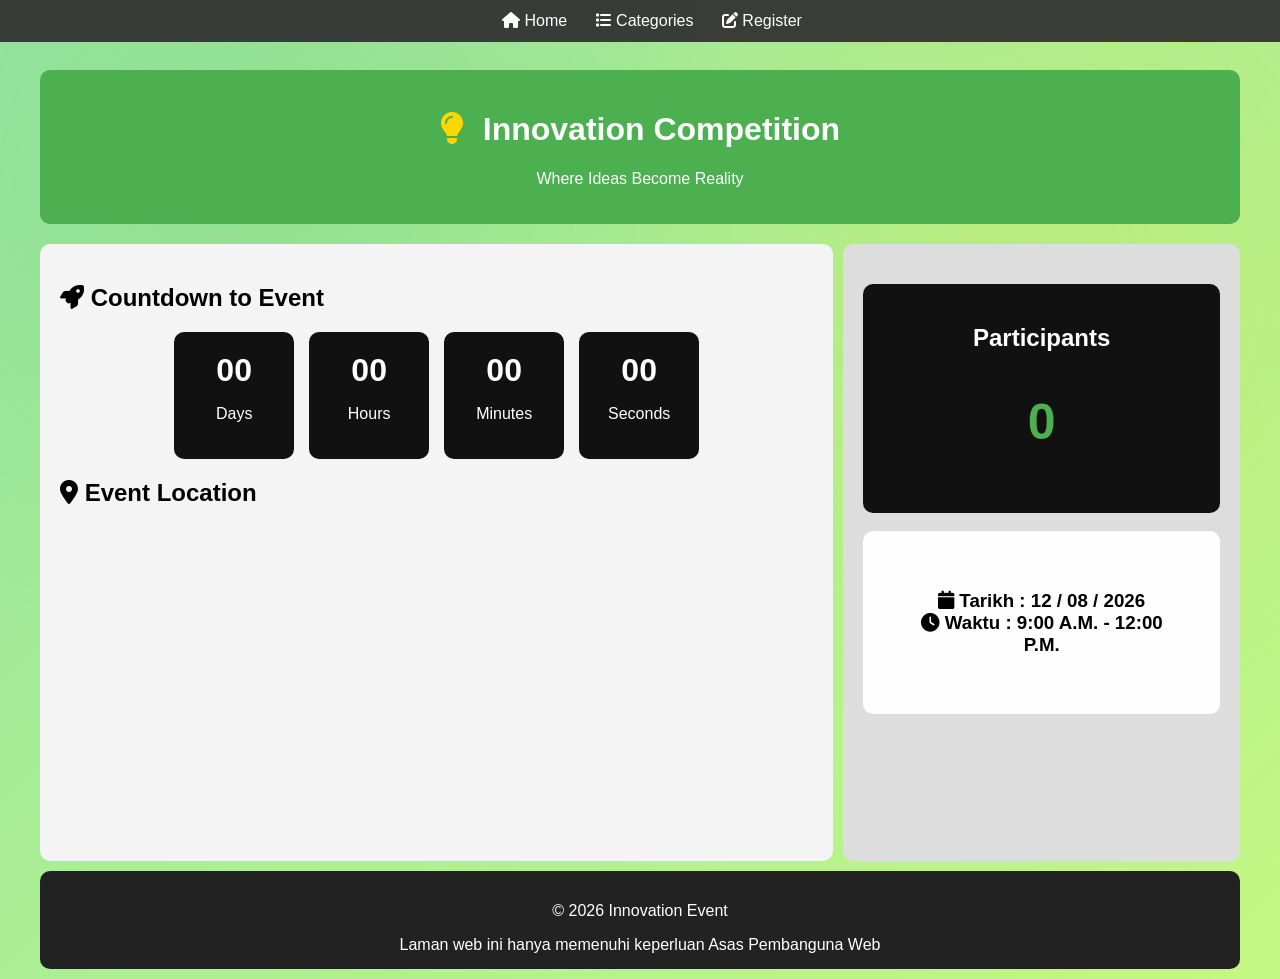
==== commit 90b81687: "Add files via upload" ====
--- a/index.html
+++ b/index.html
@@ -74,14 +74,25 @@
     <!-- SIDEBAR -->
     <aside>
         <div class="participant-box">
-        <h2>Participants</h2>
-        <h1 id="count">0</h1>
-    </div>
+            <h2>Participants</h2>
+            <h1 id="count">0</h1>
+        </div>
+        <br>
+        <div class="tarikh">
+            <h3>
+                <i class="fa-solid fa-calendar"></i>
+                Tarikh :  12  / 08 / 2026
+                <br>
+                <i class="fa-solid fa-clock"></i>
+                Waktu : 9:00 A.M. - 12:00 P.M.
+            </h3>
+        </div>
     </aside>
 
     <!-- FOOTER -->
     <footer>
         <p>© 2026 Innovation Event</p>
+        Laman web ini hanya memenuhi keperluan Asas Pembanguna Web
     </footer>
 
 </div>
--- a/style.css
+++ b/style.css
@@ -1,6 +1,7 @@
 body {
      margin: 0;
     font-family: Arial, sans-serif;
+    border-radius: 10px;
 
     /* Gradient background */
     background: linear-gradient(-45deg, #f5f7fa, #c3cfe2, #d4fc79, #96e6a1);
@@ -28,9 +29,10 @@
     z-index: -1;
 }
 
-.card, main, aside, .form-container {
+.card, main, aside, .form-container, .tarikh {
     background: rgba(255, 255, 255, 0.95);
     backdrop-filter: blur(5px);
+    border-radius: 10px;
 }
 
 @keyframes gradientMove {
@@ -67,6 +69,7 @@
     color: white;
     padding: 20px;
     text-align: center;
+    border-radius: 10px;
 }
 
 header i {
@@ -124,6 +127,11 @@
     padding: 20px;
 }
 
+.tarikh{
+    text-align: center;
+    padding: 40px;
+}
+
 /* FOOTER */
 footer {
     grid-area: footer;
@@ -131,6 +139,7 @@
     color: white;
     text-align: center;
     padding: 15px;
+    border-radius: 10px;
 }
 
 /* FLIP CLOCK */
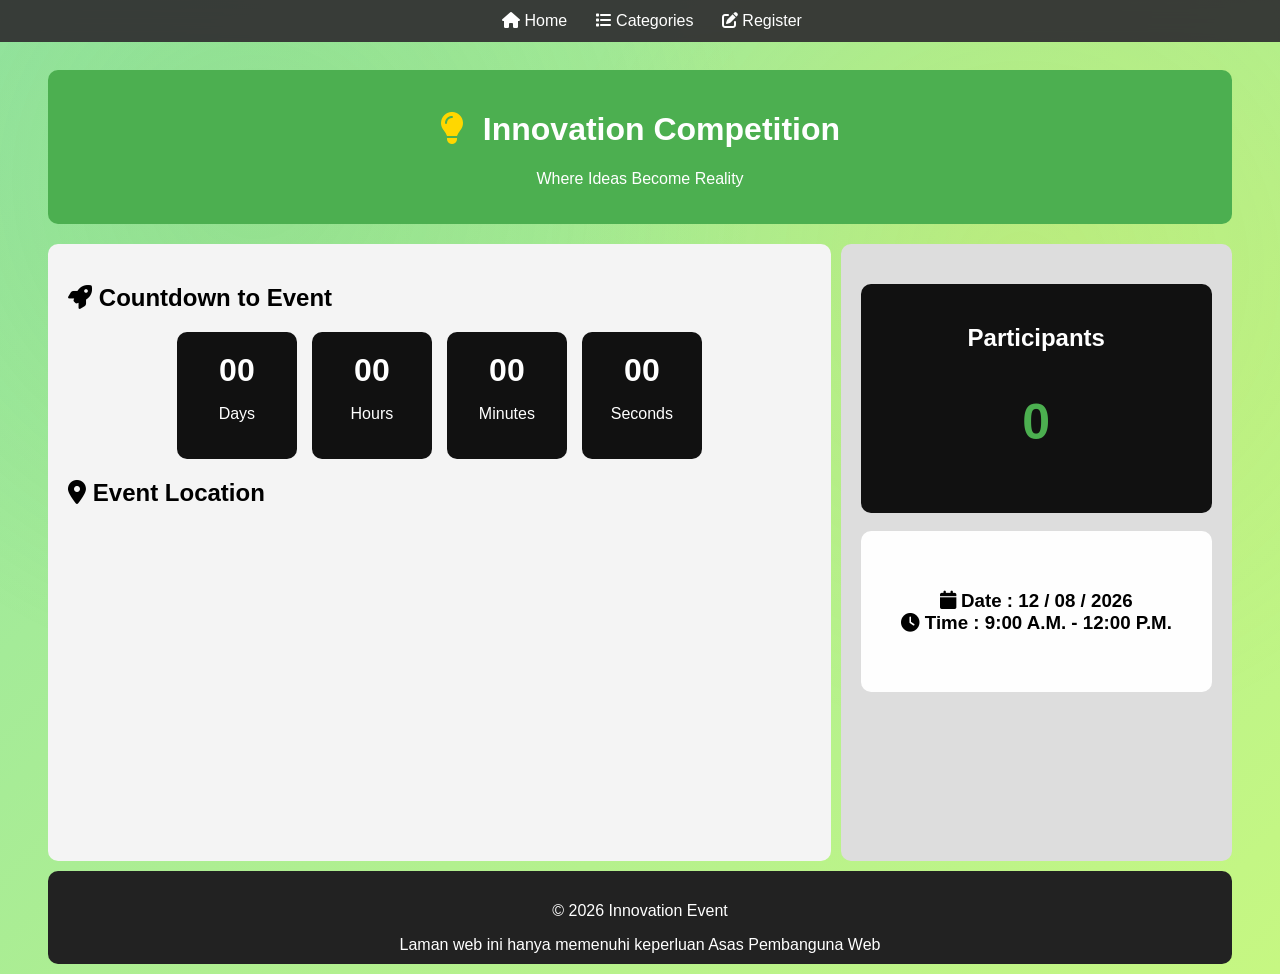
==== commit abd3b55d: "Add files via upload" ====
--- a/index.html
+++ b/index.html
@@ -81,10 +81,10 @@
         <div class="tarikh">
             <h3>
                 <i class="fa-solid fa-calendar"></i>
-                Tarikh :  12  / 08 / 2026
+                Date :  12  / 08 / 2026
                 <br>
                 <i class="fa-solid fa-clock"></i>
-                Waktu : 9:00 A.M. - 12:00 P.M.
+                Time : 9:00 A.M. - 12:00 P.M.
             </h3>
         </div>
     </aside>
--- a/style.css
+++ b/style.css
@@ -27,6 +27,8 @@
                 radial-gradient(circle at 80% 30%, rgba(255,215,0,0.12), transparent 40%);
 
     z-index: -1;
+    display: flex;
+    flex-direction: column;
 }
 
 .card, main, aside, .form-container, .tarikh {
@@ -140,6 +142,7 @@
     text-align: center;
     padding: 15px;
     border-radius: 10px;
+    padding-bottom: 10px;
 }
 
 /* FLIP CLOCK */
@@ -233,6 +236,7 @@
     border-radius: 12px;
     box-shadow: 0 5px 15px rgba(0,0,0,0.1);
     transition: transform 0.3s ease;
+    text-align: center;
 }
 
 .category-page .card:hover {
@@ -326,4 +330,42 @@
 #count {
     font-size: 50px;
     color: #4CAF50;
+}
+
+.category-page .accordion-header {
+    cursor: pointer;
+    display: flex;
+    align-items: center;
+    gap: 10px;
+}
+
+/* hide content by default */
+.category-page .accordion-content {
+    max-height: 0;
+    overflow: hidden;
+    transition: all 0.4s ease;
+    opacity: 0;
+}
+
+/* active state */
+.category-page .card.active .accordion-content {
+    max-height: 500px;
+    opacity: 1;
+    margin-top: 10px;
+}
+
+html, body {
+    height: 100%;
+    margin: 0;
+}
+
+body {
+    display: flex;
+    flex-direction: column;
+    min-height: 100vh;
+}
+
+.main-content {
+    flex: 1;
+    
 }
